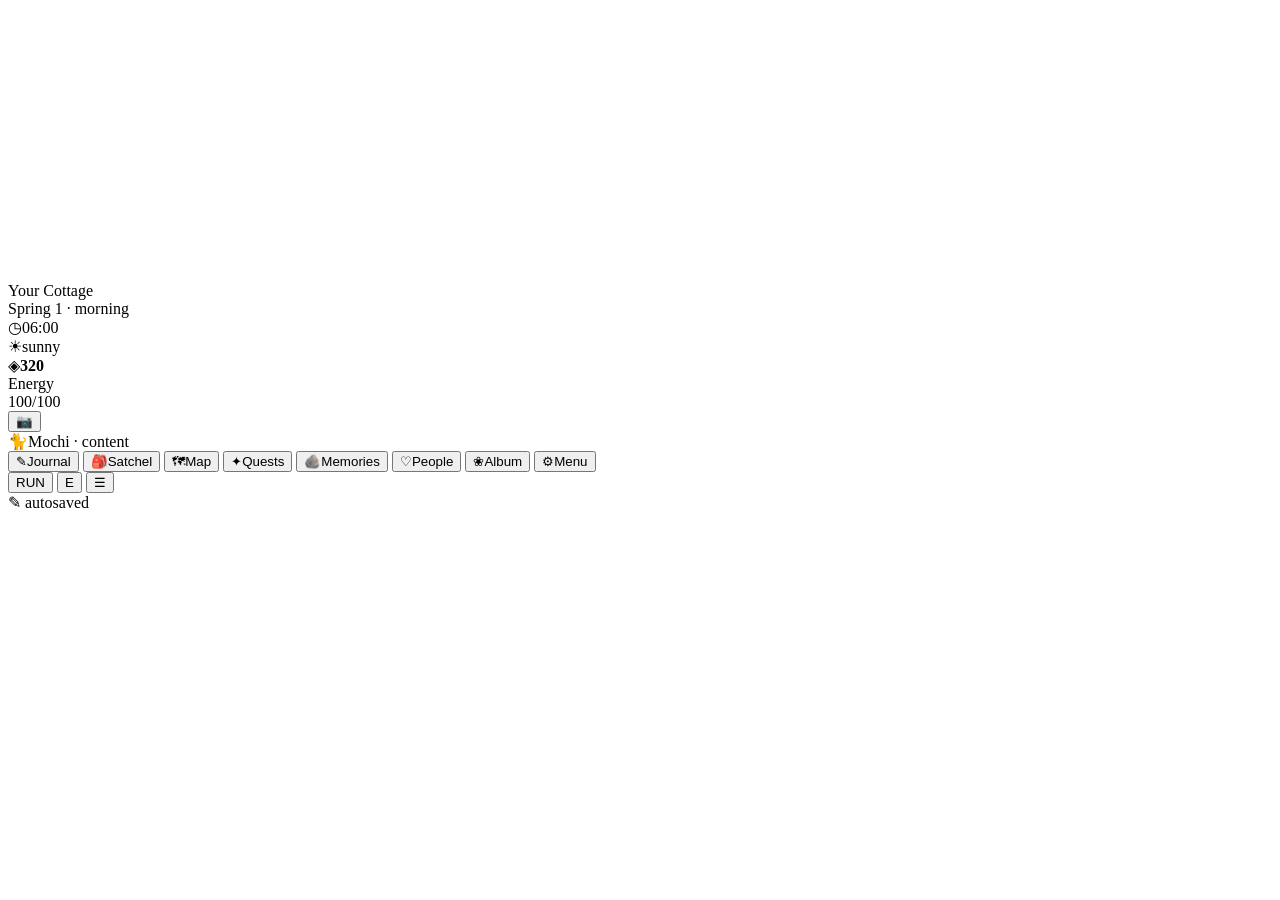
==== index.src.html @ ce356395 "Initial commit 🤖 Generated with Codebuff Co-Authored-By: Codebuff <noreply@codebuff.com>" ====
<!DOCTYPE html>
<html lang="en">
<head>
<meta charset="utf-8">
<meta name="viewport" content="width=device-width, initial-scale=1, maximum-scale=1, user-scalable=no">
<meta name="theme-color" content="#2b2334">
<title>Sanctuary: Echoes of Self</title>
<!-- CSS_HERE -->
</head>
<body>
<div id="app">
  <div id="canvas-wrap">
    <canvas id="game" width="480" height="270"></canvas>
  </div>
  <div id="ui-root">

    <div id="hud" class="hidden">
      <div class="hud-top-left">
        <div class="hud-card">
          <div class="loc-name" id="hud-location">Your Cottage</div>
          <div class="loc-sub"><span id="hud-date">Spring 1</span> · <span id="hud-phase">morning</span></div>
        </div>
        <div class="hud-quest" id="hud-quest"></div>
      </div>
      <div class="hud-top-right">
        <div class="hud-pill time-pill"><span class="clock-ico">◷</span><span id="hud-time">06:00</span></div>
        <div class="hud-pill weather-pill"><span id="hud-weather-icon">☀</span><span id="hud-weather-label">sunny</span></div>
        <div class="hud-pill money-pill"><span class="coin">◈</span><b id="hud-money">320</b></div>
      </div>
      <div class="hud-energy">
        <span class="energy-label">Energy</span>
        <div class="energy-track"><div class="energy-fill" id="hud-energy-fill"></div></div>
        <span class="energy-text" id="hud-energy-text">100/100</span>
      </div>
      <div class="hud-live" id="hud-live"></div>
      <button id="hud-camera" class="hud-camera" title="Camera (P)" aria-label="Camera">📷</button>
      <div class="hud-cat" id="hud-cat">
        <span class="cat-emoji">🐈</span><span class="cat-label">Mochi · content</span>
      </div>
    </div>

    <div id="dock" class="hidden">
      <button class="dock-btn" data-panel="journal"><span class="dock-ico">✎</span><span class="dock-lbl">Journal</span></button>
      <button class="dock-btn" data-panel="inventory"><span class="dock-ico">🎒</span><span class="dock-lbl">Satchel</span></button>
      <button class="dock-btn" data-panel="map"><span class="dock-ico">🗺</span><span class="dock-lbl">Map</span></button>
      <button class="dock-btn" data-panel="quests"><span class="dock-ico">✦</span><span class="dock-lbl">Quests</span></button>
      <button class="dock-btn" data-panel="memories"><span class="dock-ico">🪨</span><span class="dock-lbl">Memories</span></button>
      <button class="dock-btn" data-panel="relations"><span class="dock-ico">♡</span><span class="dock-lbl">People</span></button>
      <button class="dock-btn" data-panel="collection"><span class="dock-ico">❀</span><span class="dock-lbl">Album</span></button>
      <button class="dock-btn" data-panel="pause"><span class="dock-ico">⚙</span><span class="dock-lbl">Menu</span></button>
    </div>

    <div id="touch-ui" class="hidden">
      <div id="joystick" class="joystick"><div id="joystick-knob" class="joystick-knob"></div></div>
      <div class="touch-right">
        <button id="btn-run" class="touch-btn small">RUN</button>
        <button id="btn-action" class="touch-btn action">E</button>
        <button id="btn-menu" class="touch-btn small">☰</button>
      </div>
    </div>

    <div id="panel-layer" class="hidden"></div>
    <div id="dialogue-layer" class="hidden"></div>
    <div id="toasts"></div>
    <div id="day-card"></div>
    <div id="autosave-indicator">✎ autosaved</div>
    <div id="fade"></div>
    <div id="title-screen"></div>
  </div>
</div>
<!-- JS_HERE -->
</body>
</html>
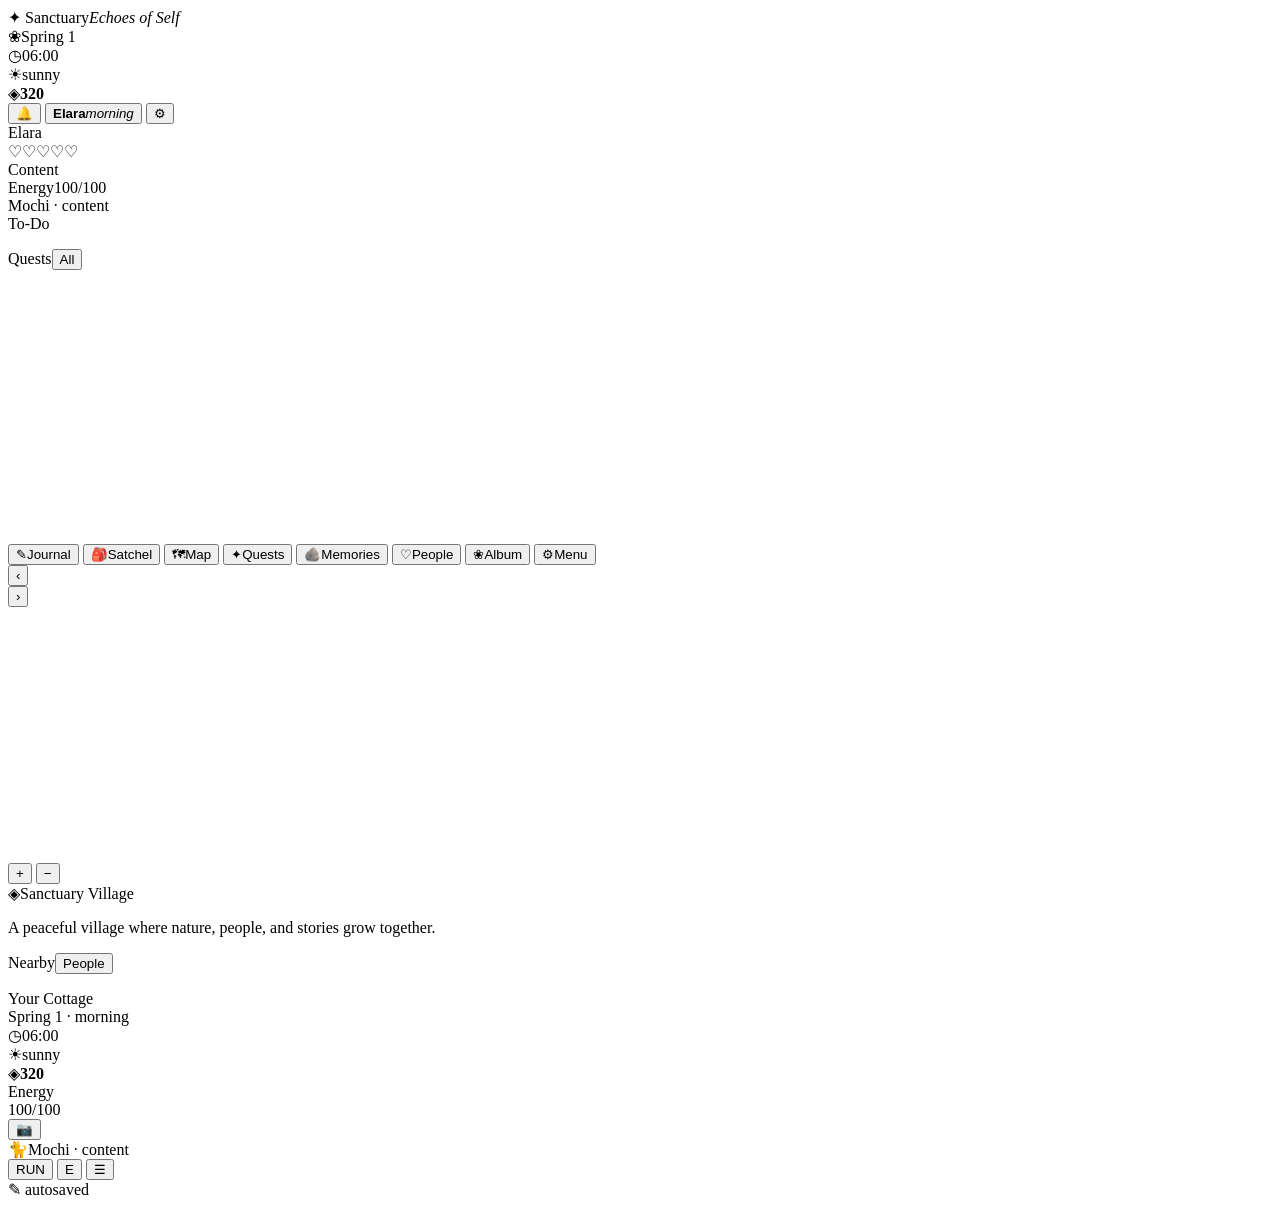
==== commit 9c170316: "Rebuild the interface as a desktop-first three-column web app The game still rendered as a phone-sha" ====
--- a/index.src.html
+++ b/index.src.html
@@ -2,16 +2,102 @@
 <html lang="en">
 <head>
 <meta charset="utf-8">
-<meta name="viewport" content="width=device-width, initial-scale=1, maximum-scale=1, user-scalable=no">
+<meta name="viewport" content="width=device-width, initial-scale=1">
 <meta name="theme-color" content="#2b2334">
 <title>Sanctuary: Echoes of Self</title>
 <!-- CSS_HERE -->
 </head>
 <body>
 <div id="app">
-  <div id="canvas-wrap">
-    <canvas id="game" width="480" height="270"></canvas>
-  </div>
+
+  <header id="topbar" aria-label="Game status">
+    <div class="tb-brand">
+      <span class="tb-mark">✦</span>
+      <span class="tb-wordmark">Sanctuary<i>Echoes of Self</i></span>
+    </div>
+    <div class="tb-stats">
+      <div class="tb-chip"><span class="tb-ico">❀</span><span id="tb-date">Spring 1</span></div>
+      <div class="tb-chip"><span class="tb-ico">◷</span><span id="tb-time">06:00</span></div>
+      <div class="tb-chip"><span id="tb-weather-icon">☀</span><span id="tb-weather">sunny</span></div>
+      <div class="tb-chip tb-money"><span class="coin">◈</span><b id="tb-money">320</b></div>
+    </div>
+    <div class="tb-actions">
+      <button class="tb-icon" id="tb-bell" aria-label="Notifications" title="Notifications">
+        <span class="tb-bell-ico">🔔</span><span class="tb-dot" id="tb-dot" hidden></span>
+      </button>
+      <button class="tb-profile" id="tb-profile" data-panel="relations" aria-label="Player profile">
+        <span class="tb-avatar" id="tb-avatar"></span>
+        <span class="tb-who"><b id="tb-name">Elara</b><i id="tb-status">morning</i></span>
+      </button>
+      <button class="tb-icon" id="tb-settings" data-panel="settings" aria-label="Settings" title="Settings">⚙</button>
+    </div>
+  </header>
+
+  <aside id="left-rail" aria-label="Player">
+    <div class="rail-card rail-profile">
+      <div class="rail-portrait" id="rail-portrait"></div>
+      <div class="rail-name" id="rail-name">Elara</div>
+      <div class="rail-hearts" id="rail-hearts">♡♡♡♡♡</div>
+      <div class="rail-status" id="rail-status">Content</div>
+    </div>
+
+    <div class="rail-card">
+      <div class="rail-card-title"><span>Energy</span><span class="rail-muted" id="rail-energy-text">100/100</span></div>
+      <div class="energy-track rail-energy-track"><div class="energy-fill" id="rail-energy-fill"></div></div>
+      <div class="rail-cat" id="rail-cat">Mochi · content</div>
+    </div>
+
+    <div class="rail-card">
+      <div class="rail-card-title"><span>To-Do</span></div>
+      <ul class="rail-todo" id="rail-todo"></ul>
+    </div>
+
+    <div class="rail-card rail-quests-card">
+      <div class="rail-card-title"><span>Quests</span><button class="rail-link" data-panel="quests">All</button></div>
+      <div id="rail-quests"></div>
+    </div>
+  </aside>
+
+  <main id="stage">
+    <div id="canvas-wrap">
+      <canvas id="game" width="480" height="270"></canvas>
+    </div>
+
+    <div id="dock" class="hidden">
+      <button class="dock-btn" data-panel="journal"><span class="dock-ico">✎</span><span class="dock-lbl">Journal</span></button>
+      <button class="dock-btn" data-panel="inventory"><span class="dock-ico">🎒</span><span class="dock-lbl">Satchel</span></button>
+      <button class="dock-btn" data-panel="map"><span class="dock-ico">🗺</span><span class="dock-lbl">Map</span></button>
+      <button class="dock-btn" data-panel="quests"><span class="dock-ico">✦</span><span class="dock-lbl">Quests</span></button>
+      <button class="dock-btn" data-panel="memories"><span class="dock-ico">🪨</span><span class="dock-lbl">Memories</span></button>
+      <button class="dock-btn" data-panel="relations"><span class="dock-ico">♡</span><span class="dock-lbl">People</span></button>
+      <button class="dock-btn" data-panel="collection"><span class="dock-ico">❀</span><span class="dock-lbl">Album</span></button>
+      <button class="dock-btn" data-panel="pause"><span class="dock-ico">⚙</span><span class="dock-lbl">Menu</span></button>
+    </div>
+    <button id="rail-open" aria-label="Open world panel" title="World panel">‹</button>
+  </main>
+
+  <aside id="right-rail" aria-label="World">
+    <button id="rail-collapse" class="rail-collapse" aria-label="Collapse side panel" title="Collapse">›</button>
+
+    <div class="rail-card rail-map">
+      <canvas id="minimap" width="252" height="252"></canvas>
+      <div class="mm-controls">
+        <button data-mm="in" aria-label="Zoom in">+</button>
+        <button data-mm="out" aria-label="Zoom out">−</button>
+      </div>
+    </div>
+
+    <div class="rail-card">
+      <div class="rail-card-title"><span class="rail-pin">◈</span><span id="rail-loc-name">Sanctuary Village</span></div>
+      <p class="rail-desc" id="rail-loc-desc">A peaceful village where nature, people, and stories grow together.</p>
+    </div>
+
+    <div class="rail-card">
+      <div class="rail-card-title"><span>Nearby</span><button class="rail-link" data-panel="relations">People</button></div>
+      <ul class="rail-npcs" id="rail-npcs"></ul>
+    </div>
+  </aside>
+
   <div id="ui-root">
 
     <div id="hud" class="hidden">
@@ -39,17 +125,6 @@
       </div>
     </div>
 
-    <div id="dock" class="hidden">
-      <button class="dock-btn" data-panel="journal"><span class="dock-ico">✎</span><span class="dock-lbl">Journal</span></button>
-      <button class="dock-btn" data-panel="inventory"><span class="dock-ico">🎒</span><span class="dock-lbl">Satchel</span></button>
-      <button class="dock-btn" data-panel="map"><span class="dock-ico">🗺</span><span class="dock-lbl">Map</span></button>
-      <button class="dock-btn" data-panel="quests"><span class="dock-ico">✦</span><span class="dock-lbl">Quests</span></button>
-      <button class="dock-btn" data-panel="memories"><span class="dock-ico">🪨</span><span class="dock-lbl">Memories</span></button>
-      <button class="dock-btn" data-panel="relations"><span class="dock-ico">♡</span><span class="dock-lbl">People</span></button>
-      <button class="dock-btn" data-panel="collection"><span class="dock-ico">❀</span><span class="dock-lbl">Album</span></button>
-      <button class="dock-btn" data-panel="pause"><span class="dock-ico">⚙</span><span class="dock-lbl">Menu</span></button>
-    </div>
-
     <div id="touch-ui" class="hidden">
       <div id="joystick" class="joystick"><div id="joystick-knob" class="joystick-knob"></div></div>
       <div class="touch-right">
